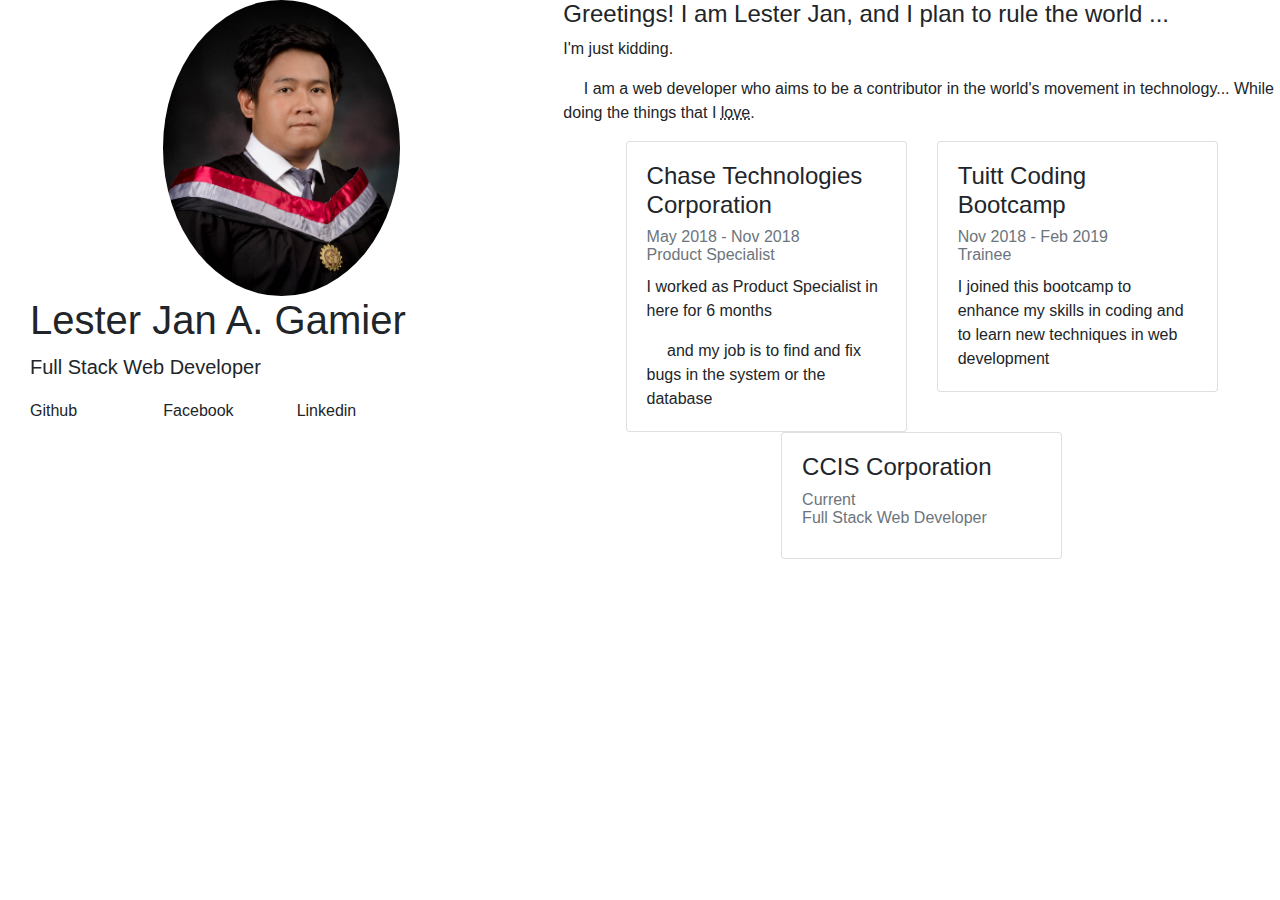
==== home.html @ 076c7db9 "otw" ====
<!DOCTYPE html>
<html>
<head>
	<meta charset="utf-8">
	<meta name="viewport" content="width=device-width, initial-scale=1.0, minimum-scale=1.0, maximum-scale=1.0, user-scalable=1.0, shrink-to-fit=no">
	<meta http-equiv="X-UA-Compatible" content="IE=Edge">

	<title>Lester Jan Gamier</title>

	<!-- bootstrap css -->
	<link rel="stylesheet" type="text/css" href="assets/css/bootstrap.min.css">

	<!-- External Stylesheet -->
	<link rel="stylesheet" type="text/css" href="assets/css/style.css">
</head>
<body>
	<section class="container-fluid">
		<div class="row justify-content-center">
			<div class="col-lg-5">
				<div class="row justify-content-center">
					<div class="col-lg-6">
						<img src="assets/images/dp.jpg" class="img-fluid rounded-circle">
					</div>
					<div class="col-lg-12">
						<h1>Lester Jan A. Gamier</h1>
						<p class="lead">Full Stack Web Developer</p>
					</div>

					<!-- slogan -->
					<div class="col-lg-8">
						
					</div>
					<!-- end of slogan -->

					<!-- social links -->
					<div class="col-lg-12">
						<div class="row">
							<div class="col-lg-3">Github</div>
							<div class="col-lg-3">Facebook</div>
							<div class="col-lg-3">Linkedin</div>
						</div>
					</div>
					<!-- end of social links -->
					<div class="col-lg-"></div>
				</div>
			</div>

			<div id="asdasd" class="col-lg-7">
				<!-- about -->
				<div class="row">
					<div class="col-lg-12">
						<h4>Greetings! I am Lester Jan, and I plan to rule the world ...</h4>
						<p>I'm just kidding.</p>
						<p> &emsp; I am a web developer who aims to be a contributor in the world's movement in technology... While doing the things that I <abbr title="Coding">love</abbr>.</p>
					</div>
				</div>
				<!-- end of about -->
				<!-- career -->
				<div class="row justify-content-center">
					<div class="col-lg-5">
						<div class="card">
							<div class="card-body">
								<h4 class="card-title">Chase Technologies Corporation</h4>
								<p class="card-subtitle text-muted">May 2018 - Nov 2018</p>
								<p class="card-subtitle mb-2 text-muted">Product Specialist</p>
								<p class="card-text">I worked as Product Specialist in here for 6 months</p>
								<p class="card-text"> &emsp; and my job is to find and fix bugs in the system or the database</p>
							</div>
						</div>
					</div>

					<div class="col-lg-5">
						<div class="card">
							<div class="card-body">
								<h4 class="card-title">Tuitt Coding Bootcamp</h4>
								<p class="card-subtitle text-muted">Nov 2018 - Feb 2019</p>
								<p class="card-subtitle mb-2 text-muted">Trainee</p>
								<p class="card-text">I joined this bootcamp to enhance my skills in coding and to learn new techniques in web development</p>
							</div>
						</div>
					</div>

					<div class="col-lg-5">
						<div class="card">
							<div class="card-body">
								<h4 class="card-title">CCIS Corporation</h4>
								<p class="card-subtitle text-muted">Current</p>
								<p class="card-subtitle mb-2 text-muted">Full Stack Web Developer</p>
							</div>
						</div>
					</div>

				</div>
				<!-- end of career -->
			</div>

			<!-- skills -->
			<div class="row">
				
			</div>
			<!-- end of skills -->
		</div>
	</section>

<!-- jquery -->
<script type="text/javascript" src="assets/js/jquery-3.3.1.min.js"></script>
<!-- popper -->
<script type="text/javascript" src="assets/js/popper.min.js"></script>
<!-- bootstrap -->
<script type="text/javascript" src="assets/js/bootstrap.min.js"></script>
<!-- external js -->
<script type="text/javascript" src="assets/js/script.js"></script>
</body>
</html>
---- assets/css/style.css ----
*{
	margin: 0;
	padding: 0;
	box-sizing: border-box;
	scroll-behavior: smooth;
	/*overflow: hidden;*/
}

/*.container {
	width: 100%;
	overflow: hidden;
	position: static;
}*/

/*landing page*/
#landing-slogan {
	width: 50vw;
	height: 100vh;
	float: left;
	position: relative;
}

#landing-slider {
	width: 48vw;
	height: 100vh;
	float: right;
	overflow: scroll;
	scroll-behavior: smooth;
}

#landing-slogan-title {
	/*position: absolute;*/
	/*top: 50%;*/
	/*left: 50%;*/
	/*transform: translate(-50%,-50%);*/
	/*height: 200px;*/
	width: 400px;
	border: solid 2px black;
	padding: 60px 80px 60px 80px;
	text-align: center;
}

#landing-slider > a > div {
	text-align: center;
	height: 24vh;
	line-height: 24vh;
}

#landing-slider > a > .landing-svgs > svg {
	height: 20px;
	width: 20px;
}

/*end of landing page*/

/*about page*/

/*end of about page*/

#asdasd {
	height: 100vh;
	overflow-y: scroll; 
}
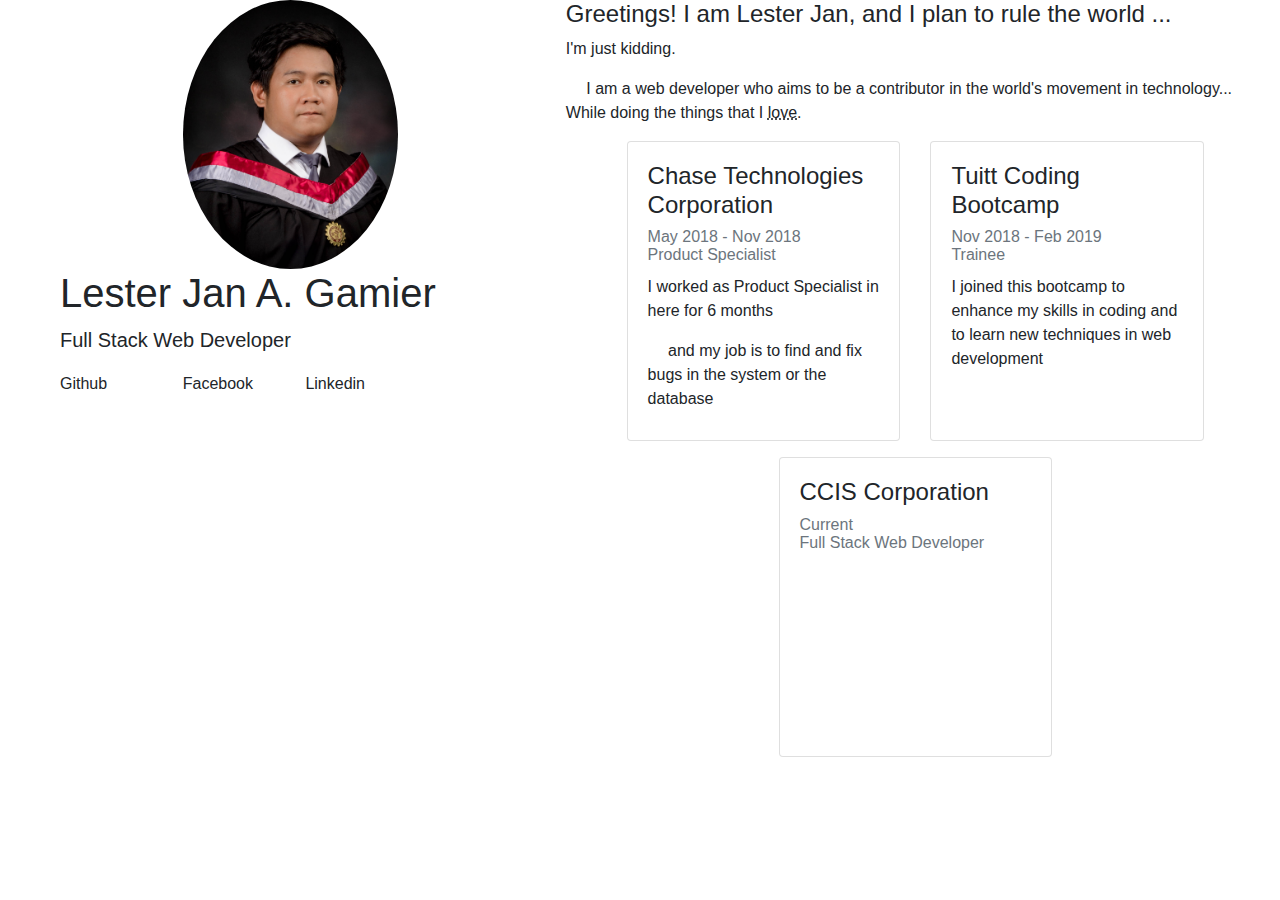
==== commit 0325e931: "ayaw q na" ====
--- a/home.html
+++ b/home.html
@@ -15,9 +15,9 @@
 </head>
 <body>
 	<section class="container-fluid">
-		<div class="row justify-content-center">
+		<div class="row justify-content-center mx-0">
 			<div class="col-lg-5">
-				<div class="row justify-content-center">
+				<div class="row justify-content-center mx-0">
 					<div class="col-lg-6">
 						<img src="assets/images/dp.jpg" class="img-fluid rounded-circle">
 					</div>
@@ -57,8 +57,8 @@
 				<!-- end of about -->
 				<!-- career -->
 				<div class="row justify-content-center">
-					<div class="col-lg-5">
-						<div class="card">
+					<div class="col-lg-5 mb-3">
+						<div class="card" style="height: 300px;">
 							<div class="card-body">
 								<h4 class="card-title">Chase Technologies Corporation</h4>
 								<p class="card-subtitle text-muted">May 2018 - Nov 2018</p>
@@ -69,8 +69,8 @@
 						</div>
 					</div>
 
-					<div class="col-lg-5">
-						<div class="card">
+					<div class="col-lg-5 mb-3">
+						<div class="card" style="height: 300px;">
 							<div class="card-body">
 								<h4 class="card-title">Tuitt Coding Bootcamp</h4>
 								<p class="card-subtitle text-muted">Nov 2018 - Feb 2019</p>
@@ -80,8 +80,8 @@
 						</div>
 					</div>
 
-					<div class="col-lg-5">
-						<div class="card">
+					<div class="col-lg-5 mb-3">
+						<div class="card" style="height: 300px;">
 							<div class="card-body">
 								<h4 class="card-title">CCIS Corporation</h4>
 								<p class="card-subtitle text-muted">Current</p>
